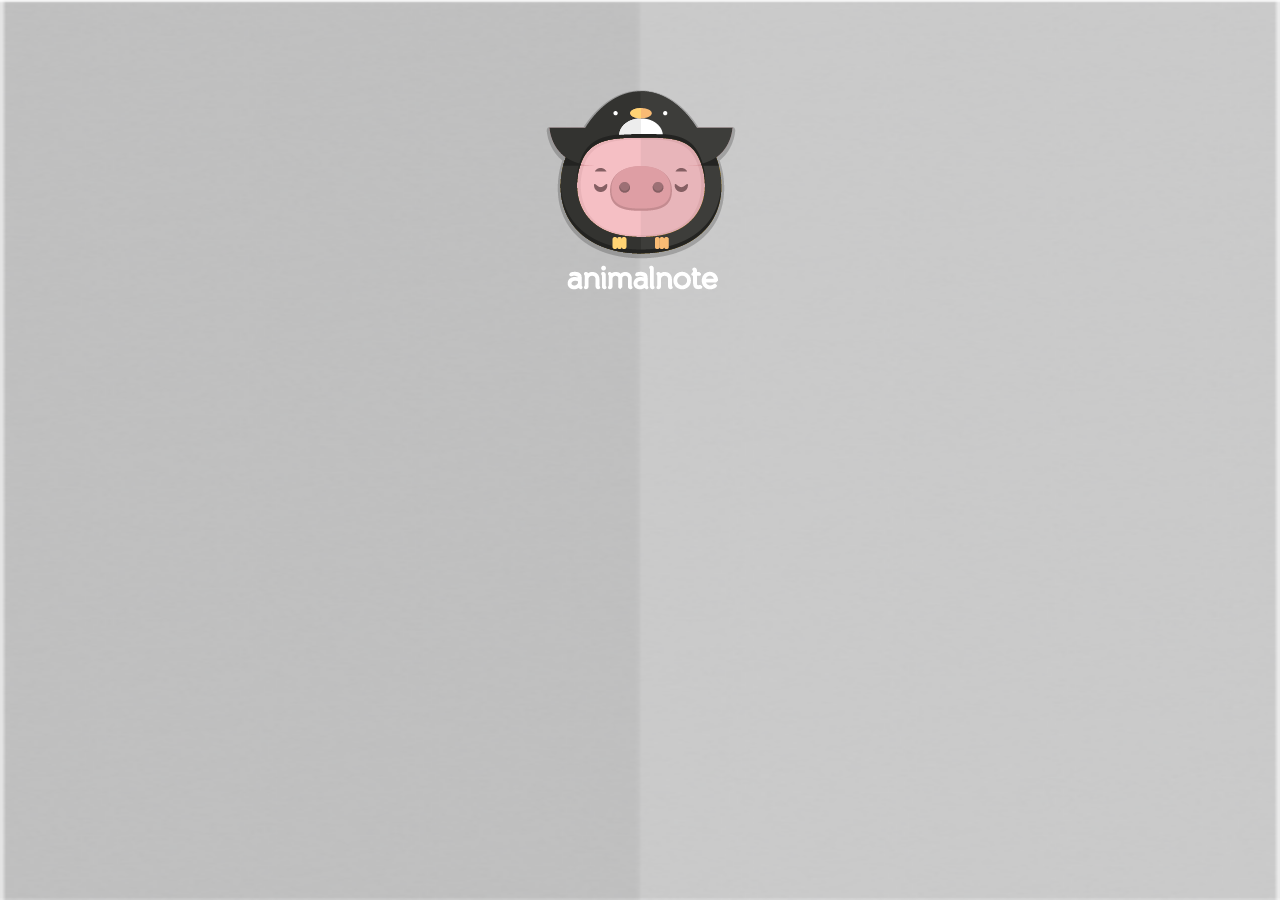
==== splash.html @ 41adc885 "AnimalNote" ====
<!DOCTYPE html>
<html manifest="manifest.appcache">
<head>
	<meta charset="utf-8" />
	<meta name="viewport" content="width=device-width, initial-scale=1, maximum-scale=1">
	<title>AnimalNote</title>

	<!-- Hojas de estilo CSS -->
	<link rel="stylesheet" type="text/css" href="css/splash.css">
	<!-- __________________________________ -->
	<!-- JS -->
	<script src="js/jquery-1.9.1.js"></script>

	<script src="js/splash.js"></script>
	<script src="js/respond.min.js"></script>
	<!-- __________________________________ -->

</head>
<body id="splash">
	<center>
		<div id="puerco"></div>
	</center>

	<script type="text/javascript">
		$(document).on("ready", cambiarFondo);
	</script>
</body>
</html>
---- css/splash.css ----
#puerco {
	padding-top: 5em;
}
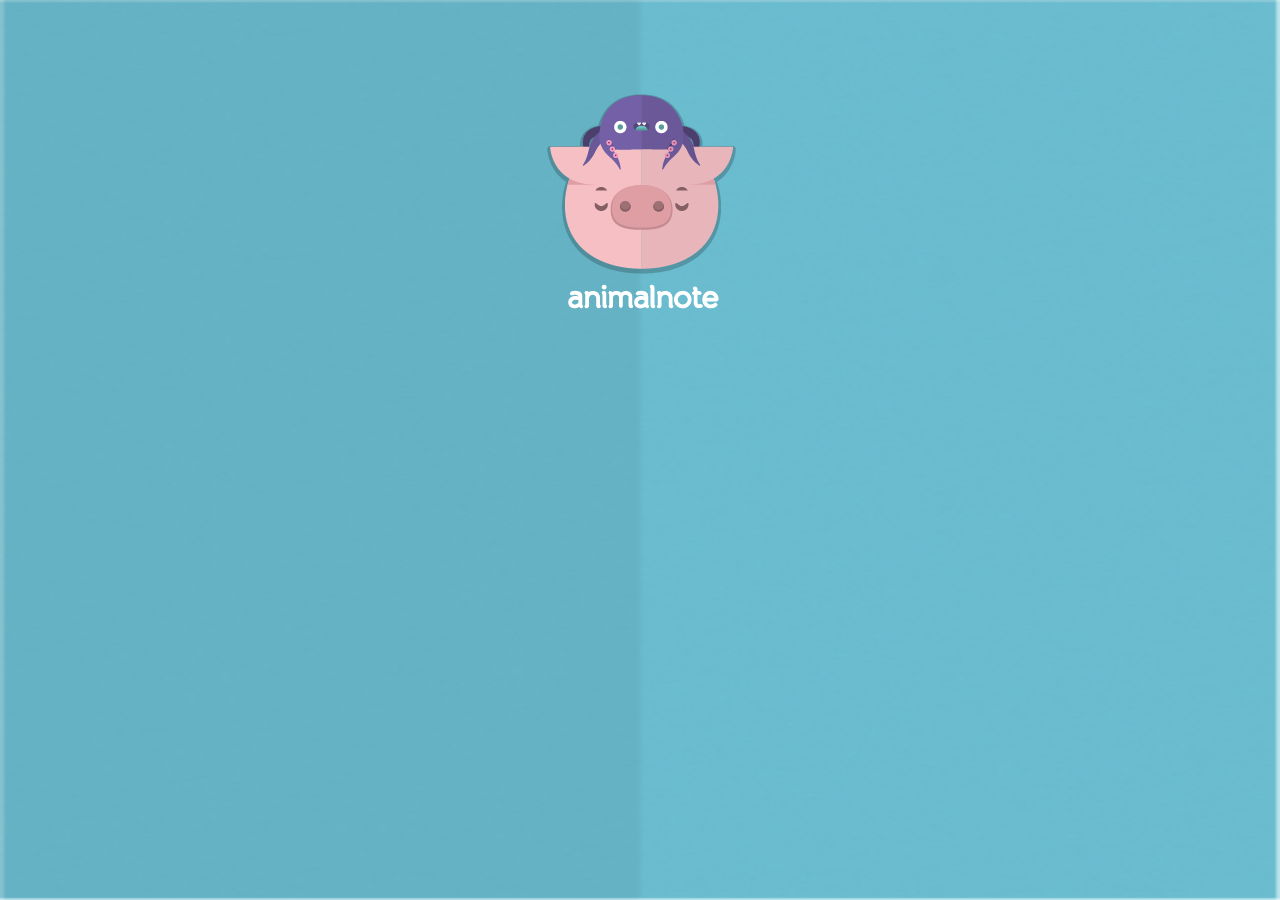
==== commit 47126125: "Cambios a manifest.webapp" ====
--- a/splash.html
+++ b/splash.html
@@ -1,5 +1,5 @@
 <!DOCTYPE html>
-<html manifest="manifest.appcache">
+<html>
 <head>
 	<meta charset="utf-8" />
 	<meta name="viewport" content="width=device-width, initial-scale=1, maximum-scale=1">
@@ -25,4 +25,4 @@
 		$(document).on("ready", cambiarFondo);
 	</script>
 </body>
-</html>+</html>
